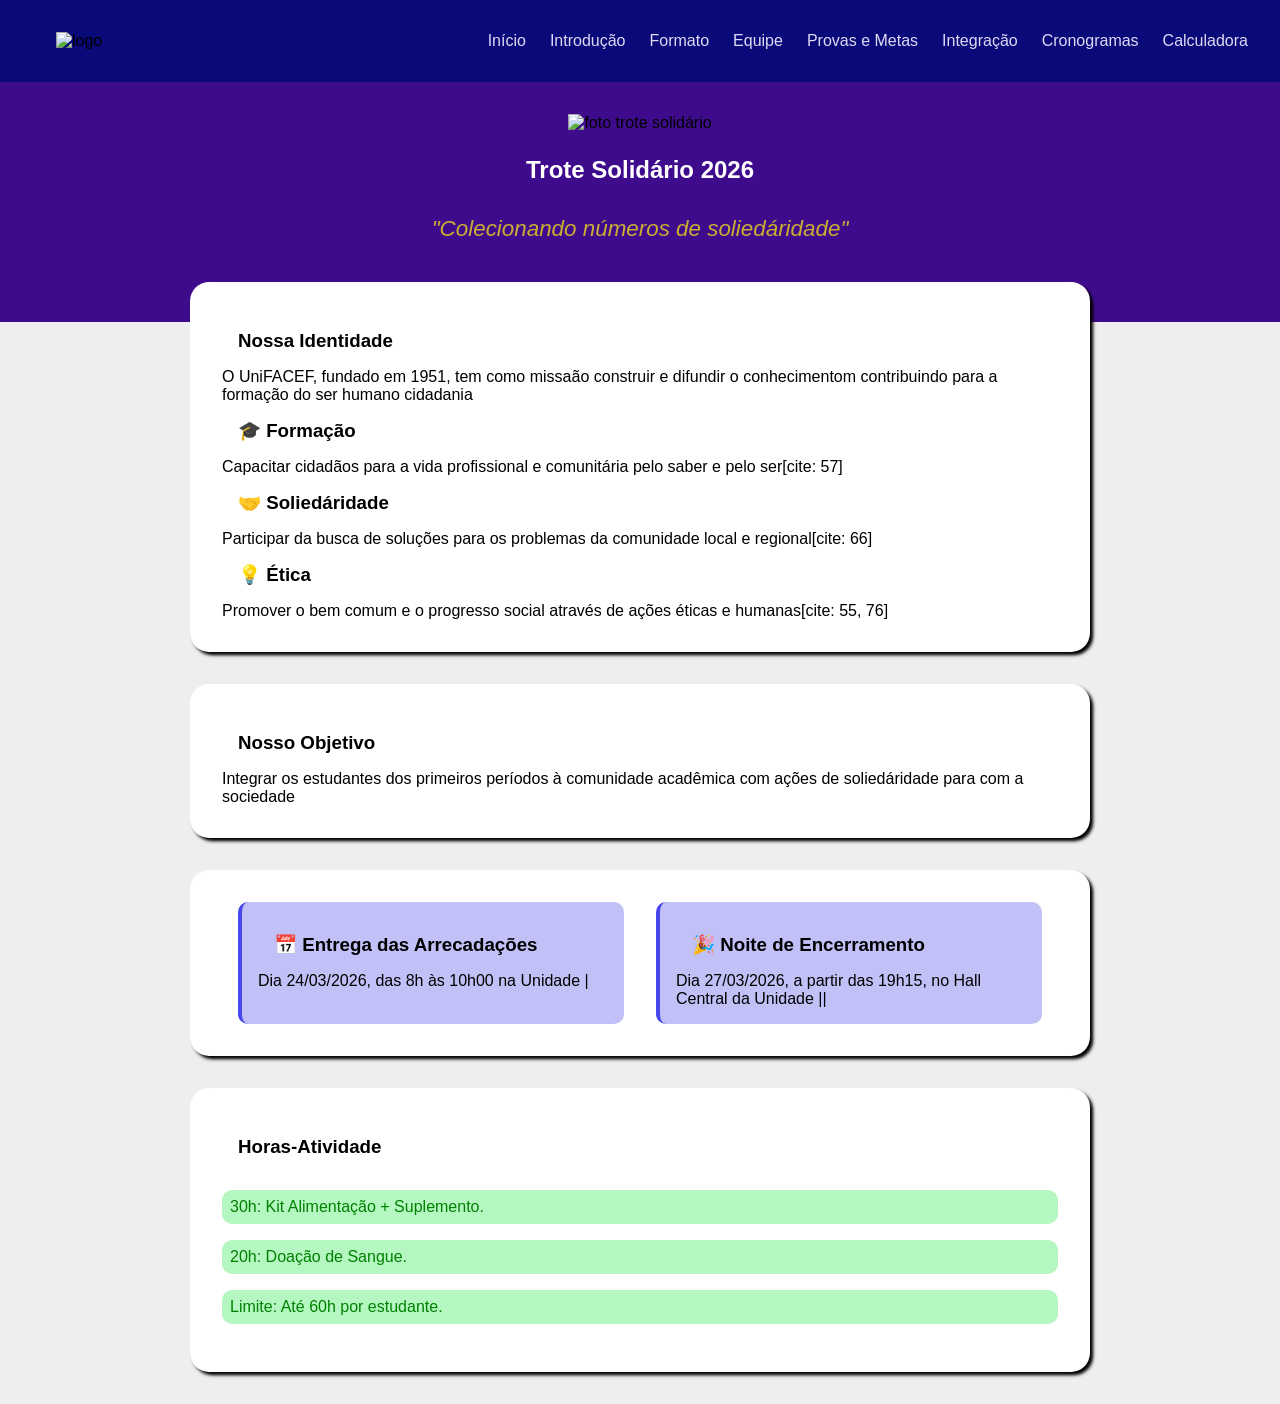
==== index.html @ 9ed46985 "adding to github" ====
<!DOCTYPE html>
<html lang="en">
<head>
    <meta charset="UTF-8">
    <meta name="viewport" content="width=device-width, initial-scale=1.0">
    <title>Trote Solidário</title>
    <link rel="stylesheet" href="styles/index.css">
</head>
<body>
    <div class="container-header navbarc">
        <nav>
            <ul class="navbar">
                <li>
                </li><img src="https://www.unifacef.com.br/wp-content/uploads/2016/02/logo-branco-G-e1460660351677.png" alt="logo" class="logo">
                <li>
                </li>
                <li>
                    <a href="">Início</a>
                </li>
                <li>
                    <a href="">Introdução</a>
                </li>
                <li>
                    <a href="">Formato</a>
                </li>
                <li>
                    <a href="">Equipe</a>
                </li>
                <li>
                    <a href="">Provas e Metas</a>
                </li>
                <li>
                    <a href="">Integração</a>
                </li>
                <li>
                    <a href="">Cronogramas</a>
                </li>
                <li>
                    <a href=""> Calculadora</a>
                </li>
            </ul>
        </nav>
    </div>
    <div class="container-header header">
         <header>
            <img src="images/trote.png" alt="foto trote solidário">
            <h2>Trote Solidário 2026</h2>
            <p><em>"Colecionando números de soliedáridade"</em></p>
        </header>
    </div>
    <main>
        <section class="container-main primeiro">
            <h3>
                Nossa Identidade
            </h3>
            <p>O UniFACEF, fundado em 1951, tem como missaão construir e difundir o conhecimentom contribuindo para a formação do ser humano cidadania</p>
            <h3>
                &#127891; Formação
            </h3>
            <p>
                Capacitar cidadãos para a vida profissional e comunitária pelo saber e pelo ser[cite: 57]
            </p>
            <h3>
                &#129309; Soliedáridade
            </h3>
            <p>
                Participar da busca de soluções para os problemas da comunidade local e regional[cite: 66]
            </p>
            <h3>
                &#128161; Ética
            </h3>
            <p>
                Promover o bem comum e o progresso social através de ações éticas e humanas[cite: 55, 76]
            </p>
        </section>

        <section class="container-main">
            <h3>
                Nosso Objetivo
            </h3>
            <p>
                Integrar os estudantes dos primeiros períodos à comunidade acadêmica com ações de soliedáridade para com a sociedade
            </p>
        </section>

        <section class="container-main info">
            <div>
                <h3>
                    &#128197; Entrega das Arrecadações
                </h3>
                <p>
                    Dia 24/03/2026, das 8h às 10h00 na Unidade |
                </p>
            </div>
            <div>
                <h3>
                    &#127881; Noite de Encerramento
                </h3>
                <p>
                    Dia 27/03/2026, a partir das 19h15, no Hall Central da Unidade ||
                </p>

            </div>
        </section>
        <section class="container-main atividades" >
            <h3>
                Horas-Atividade
            </h3>
            <div>
                <ul>
                    <li>
                        <p>
                            30h: Kit Alimentação + Suplemento.
                        </p>
                    </li>
                    <li>
                        <p>
                            20h: Doação de Sangue.
                        </p>
                    </li>
                    <li>
                        <p>
                            Limite: Até 60h por estudante.
                        </p>
                    </li>
                </ul>
            </div>
        </section>
    </main>
</body>
</html>
---- styles/index.css ----
@import url(global.css);
@import url(navbar.css);
@import url(header.css);
@import url(main.css);
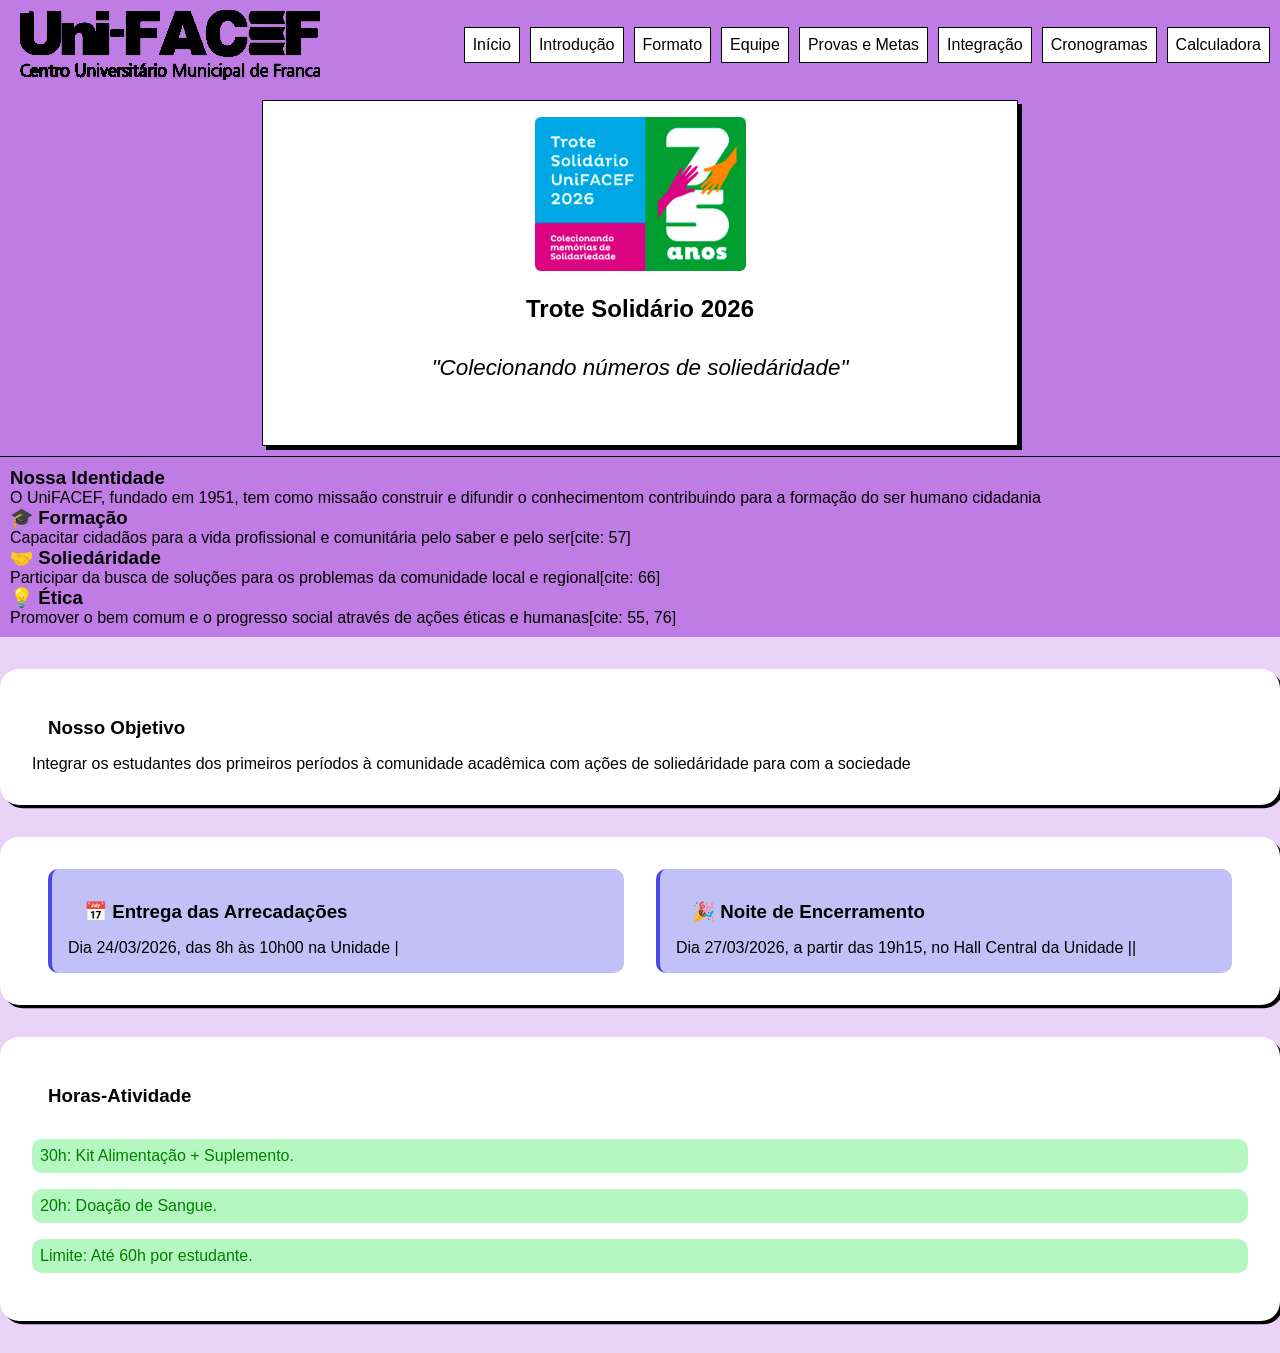
==== commit 6920524d: "last state" ====
--- a/index.html
+++ b/index.html
@@ -1,5 +1,5 @@
 <!DOCTYPE html>
-<html lang="en">
+<html lang="pt">
 <head>
     <meta charset="UTF-8">
     <meta name="viewport" content="width=device-width, initial-scale=1.0">
@@ -7,49 +7,31 @@
     <link rel="stylesheet" href="styles/index.css">
 </head>
 <body>
-    <div class="container-header navbarc">
+    <div class="container navbar">
         <nav>
-            <ul class="navbar">
+            <ul class="nav-links">
                 <li>
-                </li><img src="https://www.unifacef.com.br/wp-content/uploads/2016/02/logo-branco-G-e1460660351677.png" alt="logo" class="logo">
-                <li>
-                </li>
-                <li>
-                    <a href="">Início</a>
-                </li>
-                <li>
-                    <a href="">Introdução</a>
-                </li>
-                <li>
-                    <a href="">Formato</a>
-                </li>
-                <li>
-                    <a href="">Equipe</a>
-                </li>
-                <li>
-                    <a href="">Provas e Metas</a>
-                </li>
-                <li>
-                    <a href="">Integração</a>
-                </li>
-                <li>
-                    <a href="">Cronogramas</a>
-                </li>
-                <li>
-                    <a href=""> Calculadora</a>
-                </li>
+                </li><img src="images/logo.png" alt="logo" class="logo">
+                <li> <a href="" class="shadow-transition">Início</a> </li>
+                <li> <a href="" class="shadow-transition">Introdução</a> </li>
+                <li> <a href="" class="shadow-transition">Formato</a> </li>
+                <li> <a href="" class="shadow-transition">Equipe</a> </li>
+                <li> <a href="" class="shadow-transition">Provas e Metas</a> </li>
+                <li> <a href="" class="shadow-transition">Integração</a> </li>
+                <li> <a href="" class="shadow-transition">Cronogramas</a> </li>
+                <li> <a href="" class="shadow-transition"> Calculadora</a> </li>
             </ul>
         </nav>
     </div>
-    <div class="container-header header">
-         <header>
+    <div class="container header">
+         <header class="shadow">
             <img src="images/trote.png" alt="foto trote solidário">
             <h2>Trote Solidário 2026</h2>
             <p><em>"Colecionando números de soliedáridade"</em></p>
         </header>
     </div>
     <main>
-        <section class="container-main primeiro">
+        <section class="container primeiro">
             <h3>
                 Nossa Identidade
             </h3>
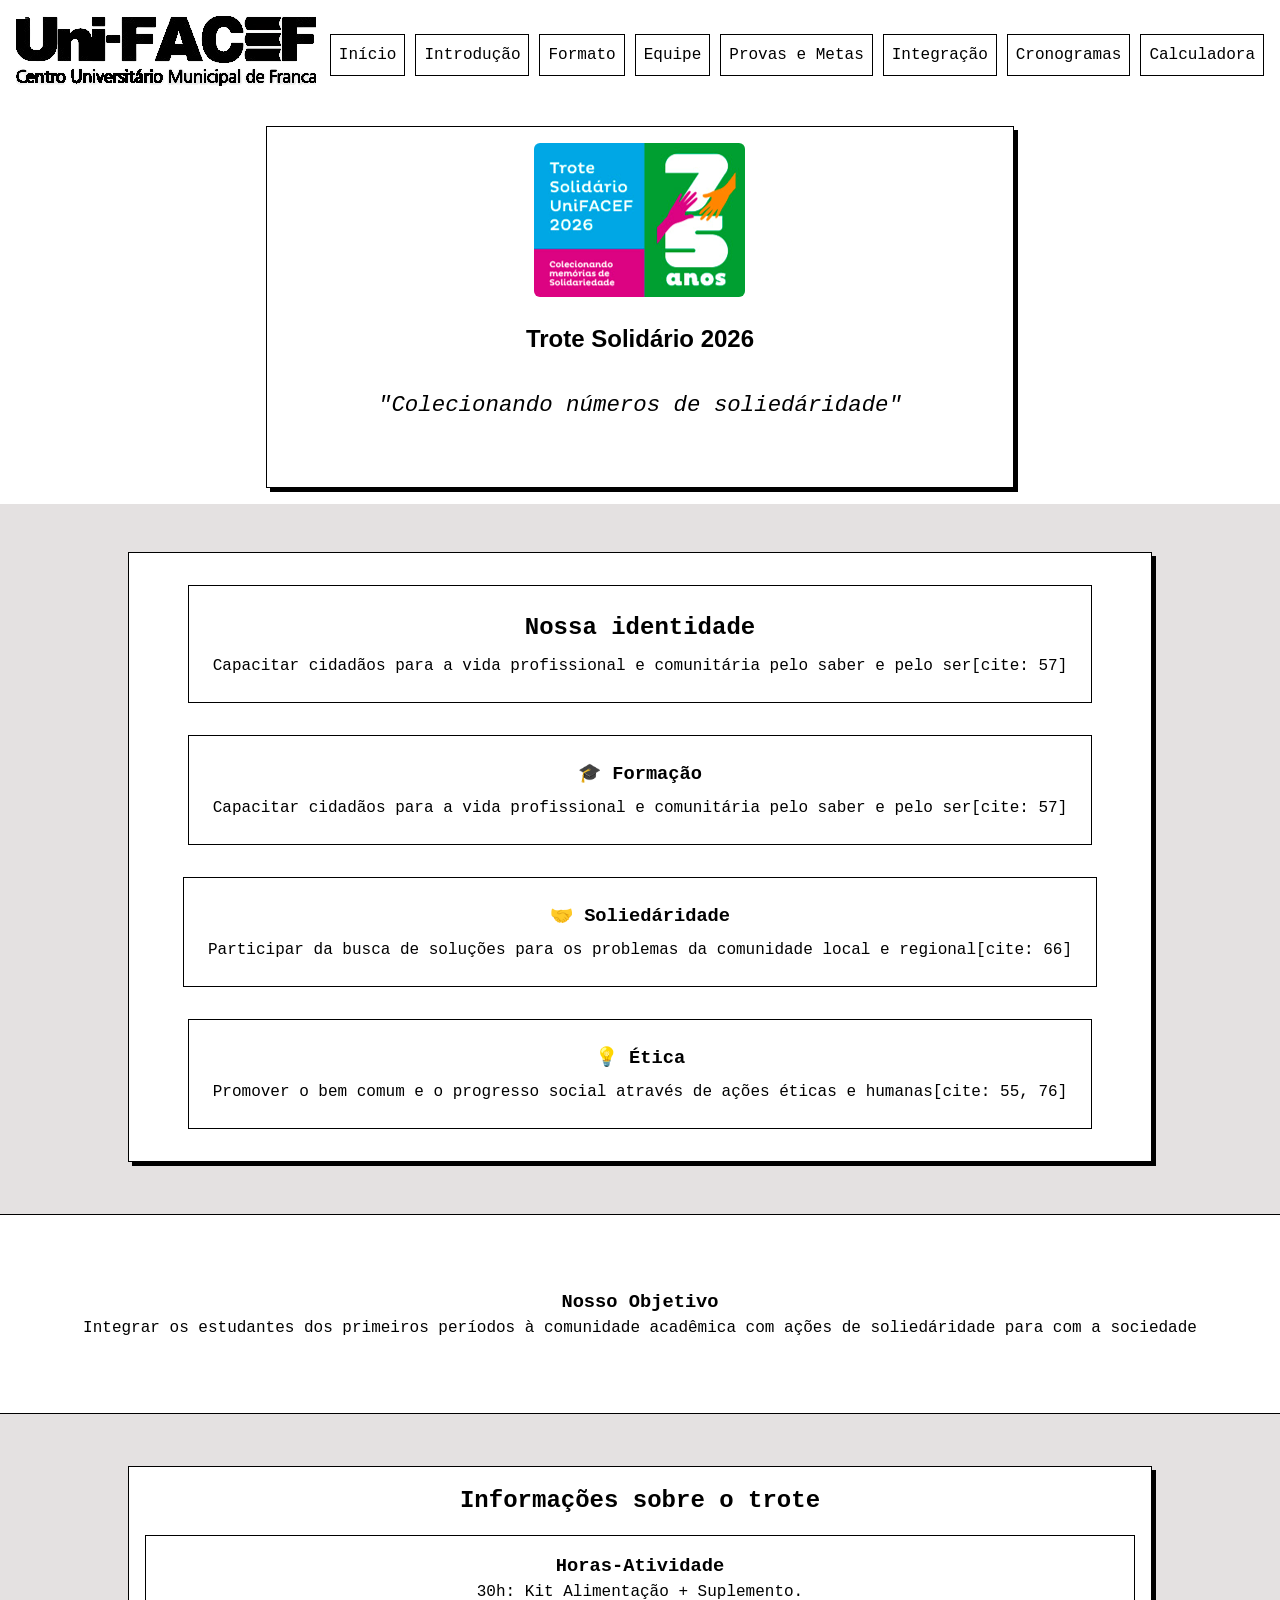
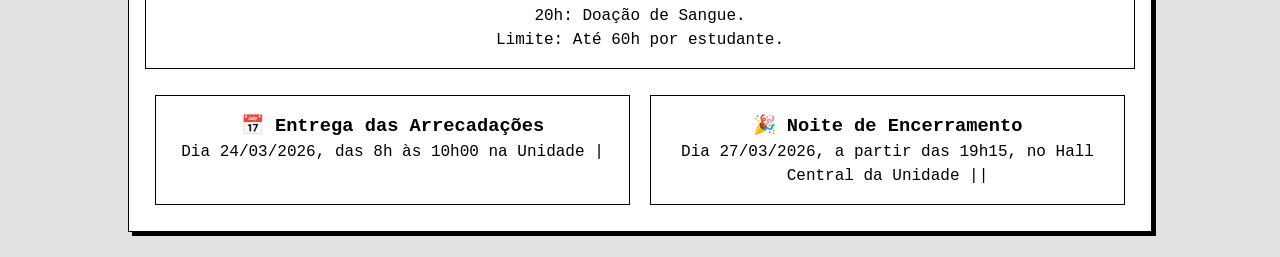
==== commit e6a15b64: "intro finalizada" ====
--- a/index.html
+++ b/index.html
@@ -5,16 +5,18 @@
     <meta name="viewport" content="width=device-width, initial-scale=1.0">
     <title>Trote Solidário</title>
     <link rel="stylesheet" href="styles/index.css">
+    <script src="js/texto.js" defer></script>
 </head>
 <body>
     <div class="container navbar">
         <nav>
             <ul class="nav-links">
-                <li>
-                </li><img src="images/logo.png" alt="logo" class="logo">
-                <li> <a href="" class="shadow-transition">Início</a> </li>
-                <li> <a href="" class="shadow-transition">Introdução</a> </li>
-                <li> <a href="" class="shadow-transition">Formato</a> </li>
+                <li class="logo">
+                    <img src="images/logo.png" alt="logo">
+                </li>
+                <li> <a href="index.html" class="shadow-transition">Início</a> </li>
+                <li> <a href="pages/introducao.html" class="shadow-transition">Introdução</a> </li>
+                <li> <a href="pages/formato.html" class="shadow-transition">Formato</a> </li>
                 <li> <a href="" class="shadow-transition">Equipe</a> </li>
                 <li> <a href="" class="shadow-transition">Provas e Metas</a> </li>
                 <li> <a href="" class="shadow-transition">Integração</a> </li>
@@ -31,32 +33,40 @@
         </header>
     </div>
     <main>
-        <section class="container primeiro">
-            <h3>
-                Nossa Identidade
-            </h3>
-            <p>O UniFACEF, fundado em 1951, tem como missaão construir e difundir o conhecimentom contribuindo para a formação do ser humano cidadania</p>
-            <h3>
-                &#127891; Formação
-            </h3>
-            <p>
-                Capacitar cidadãos para a vida profissional e comunitária pelo saber e pelo ser[cite: 57]
-            </p>
-            <h3>
-                &#129309; Soliedáridade
-            </h3>
-            <p>
-                Participar da busca de soluções para os problemas da comunidade local e regional[cite: 66]
-            </p>
-            <h3>
-                &#128161; Ética
-            </h3>
-            <p>
-                Promover o bem comum e o progresso social através de ações éticas e humanas[cite: 55, 76]
-            </p>
+        <section class="container main shadow">
+                <div class="container shadow-transition">
+                    <h2 class="title">Nossa identidade</h2>
+                     <p>
+                         Capacitar cidadãos para a vida profissional e comunitária pelo saber e pelo ser[cite: 57]
+                     </p>
+                </div>
+                <div class="container shadow-transition">
+                     <h3>
+                         &#127891; Formação
+                    </h3>
+                    <p>
+                        Capacitar cidadãos para a vida profissional e       comunitária pelo saber e pelo ser[cite: 57]
+                    </p>
+                </div>
+                <div class="container shadow-transition">
+                    <h3>
+                        &#129309; Soliedáridade
+                    </h3>
+                    <p>
+                        Participar da busca de soluções para os problemas   da comunidade local e regional[cite: 66]
+                    </p>
+                </div>
+                <div class="container shadow-transition">
+                    <h3>
+                        &#128161; Ética
+                    </h3>
+                    <p>
+                        Promover o bem comum e o progresso social através de ações éticas e humanas[cite: 55, 76]
+                    </p>
+                </div>
         </section>
 
-        <section class="container-main">
+        <section class="objetivo">
             <h3>
                 Nosso Objetivo
             </h3>
@@ -64,48 +74,51 @@
                 Integrar os estudantes dos primeiros períodos à comunidade acadêmica com ações de soliedáridade para com a sociedade
             </p>
         </section>
-
-        <section class="container-main info">
-            <div>
+        <section class="container info shadow">
+            <h2>
+                Informações sobre o trote
+            </h2>
+            <div class="container shadow-transition">
                 <h3>
-                    &#128197; Entrega das Arrecadações
+                    Horas-Atividade
                 </h3>
-                <p>
-                    Dia 24/03/2026, das 8h às 10h00 na Unidade |
-                </p>
+                <div>
+                    <ul>
+                        <li>
+                            <p>
+                                30h: Kit Alimentação + Suplemento.
+                            </p>
+                        </li>
+                        <li>
+                            <p>
+                                20h: Doação de Sangue.
+                            </p>
+                        </li>
+                        <li>
+                            <p>
+                                Limite: Até 60h por estudante.
+                            </p>
+                        </li>
+                    </ul>
+                </div>
             </div>
-            <div>
-                <h3>
-                    &#127881; Noite de Encerramento
-                </h3>
-                <p>
-                    Dia 27/03/2026, a partir das 19h15, no Hall Central da Unidade ||
-                </p>
-
-            </div>
-        </section>
-        <section class="container-main atividades" >
-            <h3>
-                Horas-Atividade
-            </h3>
-            <div>
-                <ul>
-                    <li>
+            <div class="info-text">
+                    <div class="container shadow-transition">
+                        <h3>
+                            &#128197; Entrega das Arrecadações
+                        </h3>
                         <p>
-                            30h: Kit Alimentação + Suplemento.
+                            Dia 24/03/2026, das 8h às 10h00 na Unidade |
                         </p>
-                    </li>
-                    <li>
+                    </div>
+                    <div class="container shadow-transition">
+                        <h3>
+                            &#127881; Noite de Encerramento
+                        </h3>
                         <p>
-                            20h: Doação de Sangue.
+                            Dia 27/03/2026, a partir das 19h15, no Hall Central da Unidade ||
                         </p>
-                    </li>
-                    <li>
-                        <p>
-                            Limite: Até 60h por estudante.
-                        </p>
-                    </li>
-                </ul>
+                    </div>
             </div>
         </section>
     </main>
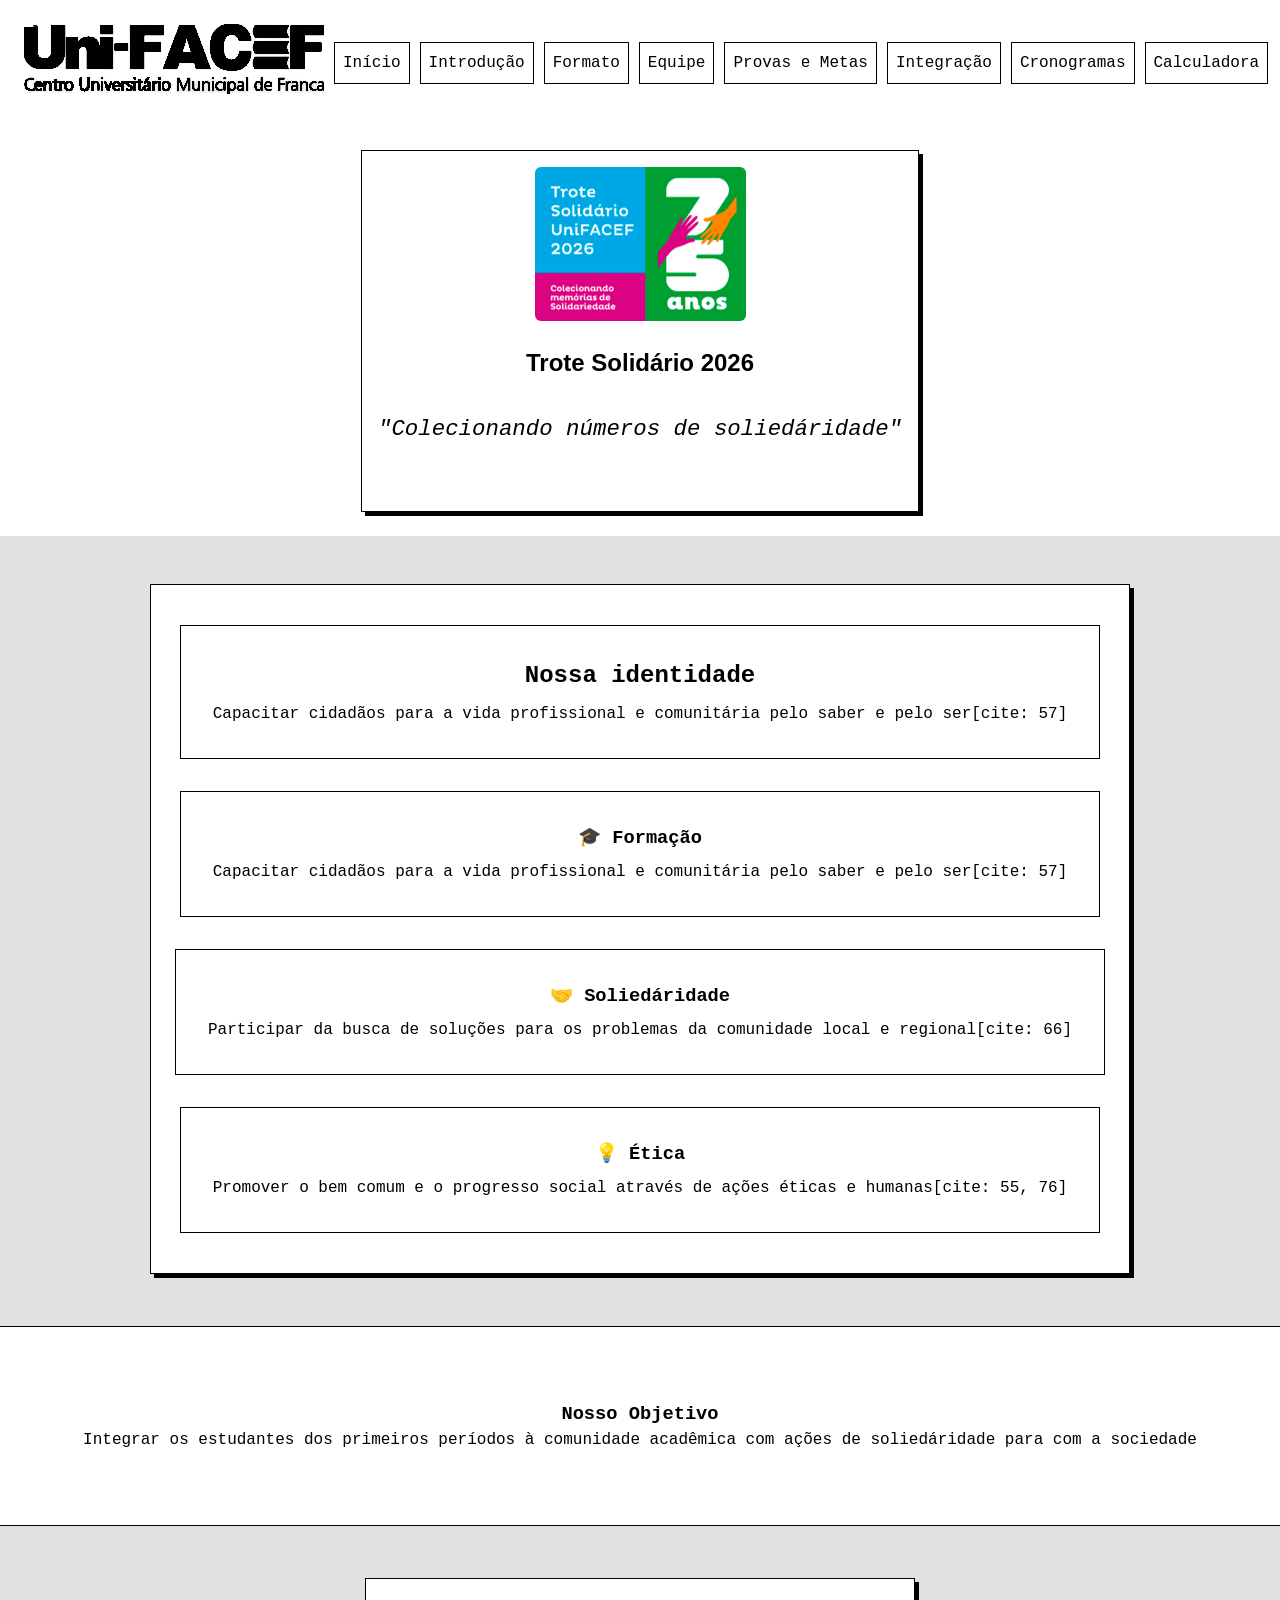
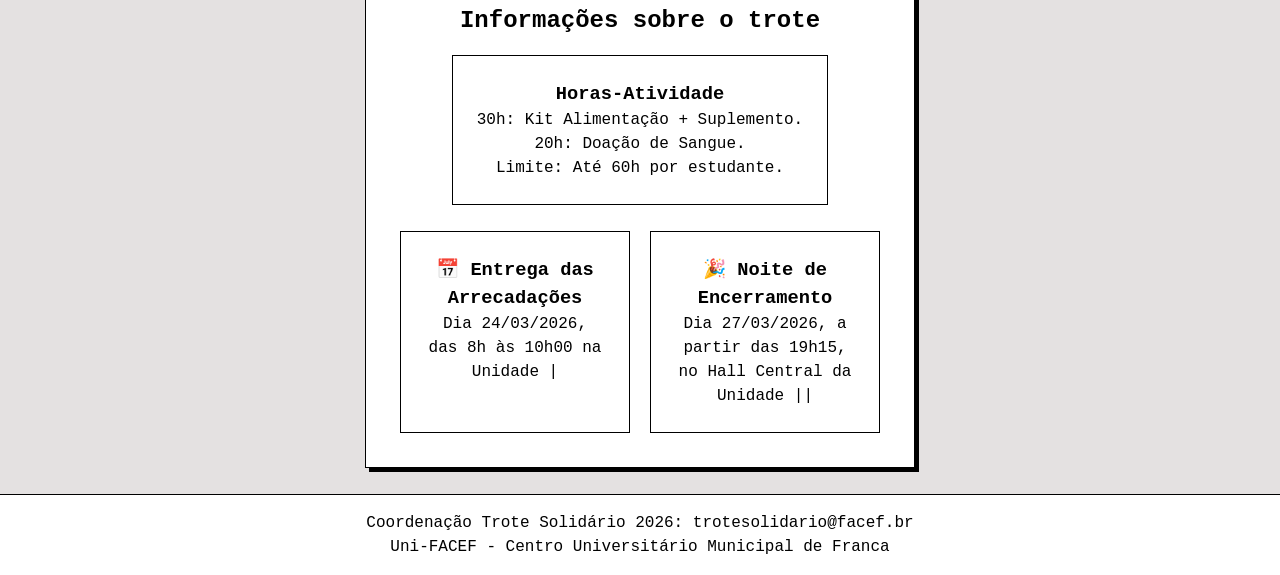
==== commit ae042741: "finalizado, ajustados pequenos bugs" ====
--- a/index.html
+++ b/index.html
@@ -17,11 +17,11 @@
                 <li> <a href="index.html" class="shadow-transition">Início</a> </li>
                 <li> <a href="pages/introducao.html" class="shadow-transition">Introdução</a> </li>
                 <li> <a href="pages/formato.html" class="shadow-transition">Formato</a> </li>
-                <li> <a href="" class="shadow-transition">Equipe</a> </li>
-                <li> <a href="" class="shadow-transition">Provas e Metas</a> </li>
-                <li> <a href="" class="shadow-transition">Integração</a> </li>
-                <li> <a href="" class="shadow-transition">Cronogramas</a> </li>
-                <li> <a href="" class="shadow-transition"> Calculadora</a> </li>
+                <li> <a href="pages/equipes.html" class="shadow-transition">Equipe</a> </li>
+                <li> <a href="pages/provas.html" class="shadow-transition">Provas e Metas</a> </li>
+                <li> <a href="pages/integracao.html" class="shadow-transition">Integração</a> </li>
+                <li> <a href="pages/cronograma.html" class="shadow-transition">Cronogramas</a> </li>
+                <li> <a href="pages/calculadora.html" class="shadow-transition"> Calculadora</a> </li>
             </ul>
         </nav>
     </div>
@@ -74,53 +74,57 @@
                 Integrar os estudantes dos primeiros períodos à comunidade acadêmica com ações de soliedáridade para com a sociedade
             </p>
         </section>
-        <section class="container info shadow">
+        <section class="container info shadow space">
             <h2>
                 Informações sobre o trote
             </h2>
-            <div class="container shadow-transition">
-                <h3>
-                    Horas-Atividade
-                </h3>
-                <div>
-                    <ul>
-                        <li>
+            <div class="align">
+                <div class="container hora shadow-transition">
+                    <h3>
+                        Horas-Atividade
+                    </h3>
+                        <ul>
+                            <li>
+                                <p>
+                                    30h: Kit Alimentação + Suplemento.
+                                </p>
+                            </li>
+                            <li>
+                                <p>
+                                    20h: Doação de Sangue.
+                                </p>
+                            </li>
+                            <li>
+                                <p>
+                                    Limite: Até 60h por estudante.
+                                </p>
+                            </li>
+                        </ul>
+                </div>
+                <div class="info-text">
+                        <div class="container shadow-transition">
+                            <h3>
+                                &#128197; Entrega das Arrecadações
+                            </h3>
                             <p>
-                                30h: Kit Alimentação + Suplemento.
+                                Dia 24/03/2026, das 8h às 10h00 na Unidade |
                             </p>
-                        </li>
-                        <li>
+                        </div>
+                        <div class="container shadow-transition">
+                            <h3>
+                                &#127881; Noite de Encerramento
+                            </h3>
                             <p>
-                                20h: Doação de Sangue.
+                                Dia 27/03/2026, a partir das 19h15, no Hall Central da Unidade ||
                             </p>
-                        </li>
-                        <li>
-                            <p>
-                                Limite: Até 60h por estudante.
-                            </p>
-                        </li>
-                    </ul>
+                        </div>
                 </div>
-            </div>
-            <div class="info-text">
-                    <div class="container shadow-transition">
-                        <h3>
-                            &#128197; Entrega das Arrecadações
-                        </h3>
-                        <p>
-                            Dia 24/03/2026, das 8h às 10h00 na Unidade |
-                        </p>
-                    </div>
-                    <div class="container shadow-transition">
-                        <h3>
-                            &#127881; Noite de Encerramento
-                        </h3>
-                        <p>
-                            Dia 27/03/2026, a partir das 19h15, no Hall Central da Unidade ||
-                        </p>
-                    </div>
             </div>
         </section>
     </main>
+    <footer class="footer">
+            <p>Coordenação Trote Solidário 2026: trotesolidario@facef.br</p>
+            <p>Uni-FACEF - Centro Universitário Municipal de Franca</p>
+        </footer>
 </body>
 </html>
--- a/styles/index.css
+++ b/styles/index.css
@@ -1,4 +1,7 @@
 @import url(global.css);
 @import url(navbar.css);
 @import url(header.css);
-@import url(main.css);+@import url(main.css);
+@import url(footer.css);
+@import url(cores.css);
+
